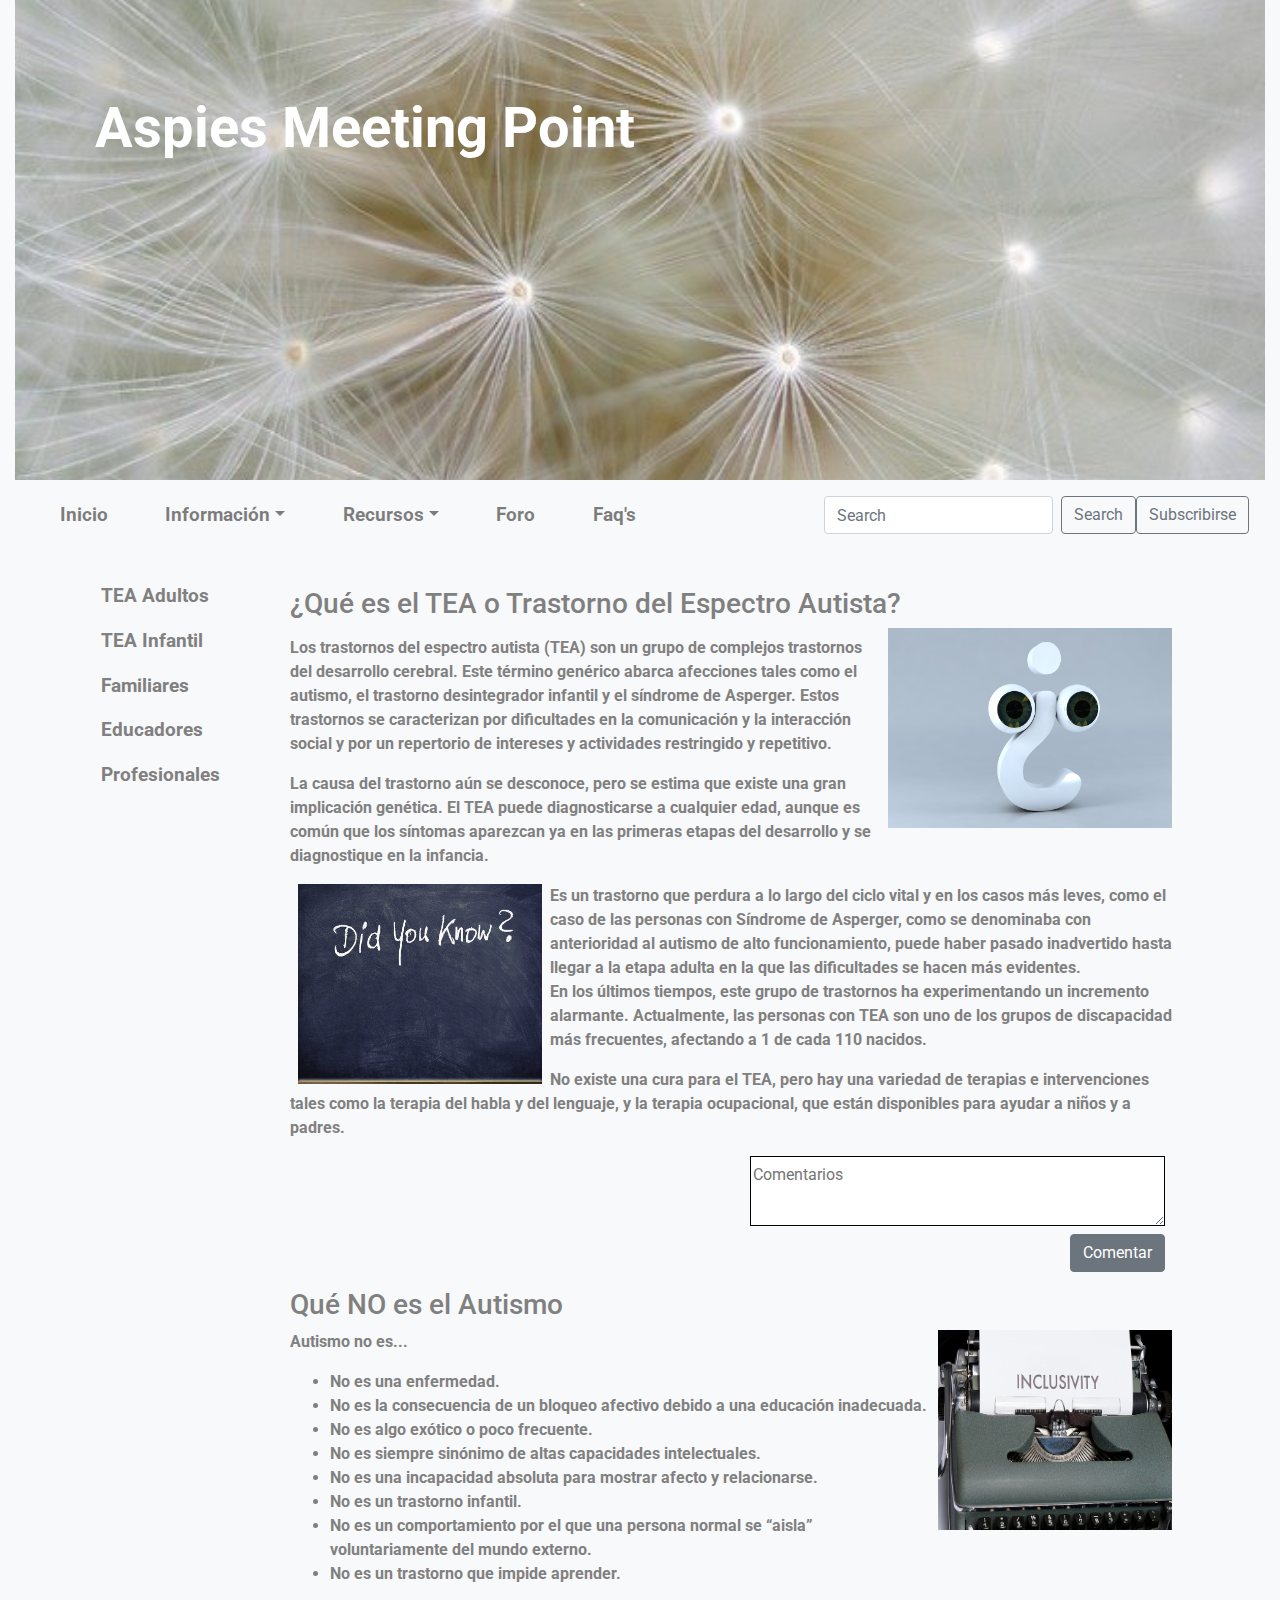
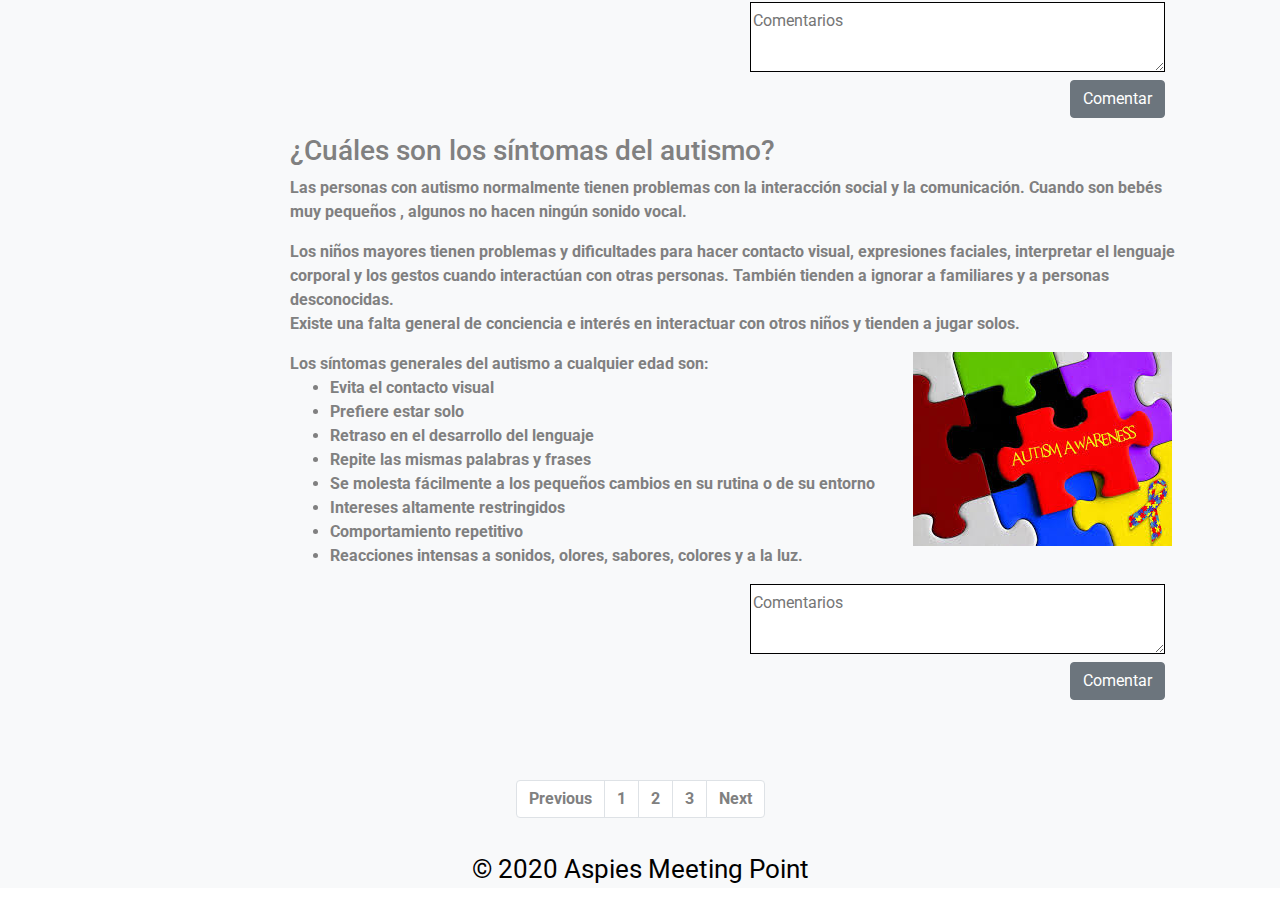
==== <index>.html @ dafabc12 "no message" ====
<!doctype html>
<html lang="en">

<head>
    <!-- Required meta tags -->
    <meta charset="utf-8">
    <meta name="author" content="Cristina Motoc">
    <meta http-equiv="Content-Type" content="text/html; charset=UTF-8">
    <meta name="description" content="Blog divulgativo (Trastorno de Espectro Autista)">
    <meta name="viewport" content="width=device-width, initial-scale=1, shrink-to-fit=no">

    <!-- Bootstrap CSS -->
    <link rel="stylesheet" href="https://stackpath.bootstrapcdn.com/bootstrap/4.5.2/css/bootstrap.min.css" integrity="sha384-JcKb8q3iqJ61gNV9KGb8thSsNjpSL0n8PARn9HuZOnIxN0hoP+VmmDGMN5t9UJ0Z" crossorigin="anonymous">
    <link href="https://fonts.googleapis.com/css2?family=Roboto&display=swap" rel="stylesheet">
    <link rel="stylesheet" href="style.css">
    <title>Aspies Meeting Point - Blog divulgativo Trastorno de Espectro Autista</title>
</head>

<body>
    <!--Container-->
    <section class="container-fluid bg-light">

        <!--Title & Header-->
        <header id="header" class="header-menu bg-white"></header>
        <section class="page-header img-responsive">
            <div class="row">
                <div class="col-xs-12  ">
                    <h1 id="titulo">Aspies Meeting Point</h1>
                </div>
            </div>
        </section>
        </header>

        <!--NAVBAR-->
        <nav class="navbar navbar-expand-lg navbar-light bg-light">
            <button class="navbar-toggler" type="button" data-toggle="collapse" data-target="#navbarSupportedContent" aria-controls="navbarSupportedContent" aria-expanded="false" aria-label="Toggle navigation">
                <span class="navbar-toggler-icon"></span>
            </button>
            <div class="collapse navbar-collapse" id="navbarSupportedContent">
                <ul class="navbar-nav mr-auto">
                    <li class="nav-item ">
                        <a class="nav-link" href="#">Inicio <span class="sr-only">(current)</span></a>
                    </li>
                    <li class="nav-item dropdown">
                        <a class="nav-link dropdown-toggle" href="#" id="navbarDropdown" role="button" data-toggle="dropdown" aria-haspopup="true" aria-expanded="false">Información</a>
                        <div class="dropdown-menu" aria-labelledby="navbarDropdown">
                            <a class="dropdown-item" href="#">Qué es TEA</a>
                            <a class="dropdown-item" href="#">Signos y Sintomas</a>
                            <a class="dropdown-item" href="#">Evluación y Diagnostico</a>
                            <a class="dropdown-item" href="#">Terapias y Tratamiento</a>
                        </div>
                    </li>
                    <li class="nav-item dropdown">
                        <a class="nav-link dropdown-toggle" href="#" id="navbarDropdown" role="button" data-toggle="dropdown" aria-haspopup="true" aria-expanded="false">Recursos</a>
                        <div class="dropdown-menu" aria-labelledby="navbarDropdown">
                            <a class="dropdown-item" href="#">Articulos</a>
                            <a class="dropdown-item" href="#">Materiales y Recursos de Apoyo</a>
                            <a class="dropdown-item" href="#">Tests Interactivos</a>
                            <a class="dropdown-item" href="#">Bibliografía</a>
                            <a class="dropdown-item" href="#">Enlaces otros sitios web</a>
                        </div>
                    </li>
                    <li class="nav-item">
                        <a class="nav-link " href="#">Foro</a>
                    </li>
                    <li class="nav-item">
                        <a class="nav-link " href="#">Faq's</a>
                    </li>
                </ul>
                <!--Button Search-->
                <form class="form-inline my-2 my-lg-0 d-flex flex-nowrap">
                    <input class="form-control mr-sm-2" type="search" placeholder="Search" aria-label="Search">
                    <button class="btn btn-outline-secondary my-2 my-sm-0" type="submit">Search</button>

                    <!--Modal Form Subscribe-->
                    <div class="text-center">
                        <a href="" class="btn btn-outline-secondary btn-rounded my-2" data-toggle="modal" data-target="#modalSubscriptionForm">Subscribirse </a>
                    </div>
                    <div class="modal fade" id="modalSubscriptionForm" tabindex="-1" role="dialog" aria-labelledby="modalSubscriptionForm" aria-hidden="true">
                        <div class="modal-dialog modal-sm" role="document">
                            <div class="modal-content">
                                <div class="modal-header text-center">
                                    <h4 class="modal-title w-100 ">Subscribe</h4>
                                    <button type="button" class="close" data-dismiss="modal" aria-label="Close">
                                        <span aria-hidden="true">&times;</span>
                                    </button>
                                </div>
                                <div class="modal-body mx-3">
                                    <div class="md-form mb-5">
                                        <input type="text" id="form2" class="form-control validate">
                                        <label data-error="wrong" data-success="right" for="form3">Nombre</label>
                                    </div>

                                    <div class="md-form mb-4">
                                        <input type="email" id="form3" class="form-control validate">
                                        <label data-error="wrong" data-success="right" for="form2">Dirección Email</label>
                                    </div>
                                </div>
                                <div class="modal-footer d-flex justify-content-center">
                                    <button class="btn btn-secondary ">Send</button>
                                </div>
                            </div>
                        </div>
                    </div>
                </form>
            </div>
        </nav>

        <!--Main Container-->
        <div class="container">

            <!--MENU LATERAL: Perfiles usuarios-->
            <aside id="menuLateral">
                <div class="row justify-content-center-sm">

                    <aside class="col-sm-12 col-md-2 ">
                        <nav class="flex-column">
                            <a href="#" class="nav-link">TEA Adultos </a>
                            <a href="#" class="nav-link">TEA Infantil</a>
                            <a href="#" class="nav-link">Familiares</a>
                            <a href="#" class="nav-link">Educadores</a>
                            <a href="#" class="nav-link">Profesionales</a>
                        </nav>
                    </aside>

                    <!--Articulos Divulgativos-->
                    <div class="col-md-10">

                        <!--Ejemplo articulos divulgativos. Articulo 1-->
                        <section id="main">
                            <div class="container">
                                <div class="content center tm-lg">
                                    <article id="uno">
                                        <h3 strong> ¿Qué es el TEA o Trastorno del Espectro Autista?</h3 strong>
                                        <img src="img/questionMark.jpg" class="rounded float-right" width="300" height="200">
                                        <p></p>
                                        Los trastornos del espectro autista (TEA) son un grupo de complejos trastornos del desarrollo cerebral. Este término genérico abarca afecciones tales como el autismo, el trastorno desintegrador infantil y el síndrome de Asperger. Estos trastornos se caracterizan
                                        por dificultades en la comunicación y la interacción social y por un repertorio de intereses y actividades restringido y repetitivo.
                                        <p></p>
                                        <p>La causa del trastorno aún se desconoce, pero se estima que existe una gran implicación genética. El TEA puede diagnosticarse a cualquier edad, aunque es común que los síntomas aparezcan ya en las primeras etapas
                                            del desarrollo y se diagnostique en la infancia.

                                        </p> <img src="img/DidYouKnow.jpg" class="rounded float-left" width="260" height="200">
                                        </p>Es un trastorno que perdura a lo largo del ciclo vital y en los casos más leves, como el caso de las personas con Síndrome de Asperger, como se denominaba con anterioridad al autismo de alto funcionamiento,
                                        puede haber pasado inadvertido hasta llegar a la etapa adulta en la que las dificultades se hacen más evidentes.

                                        <p>En los últimos tiempos, este grupo de trastornos ha experimentando un incremento alarmante. Actualmente, las personas con TEA son uno de los grupos de discapacidad más frecuentes, afectando a 1 de cada 110 nacidos.
                                        </p>No existe una cura para el TEA, pero hay una variedad de terapias e intervenciones tales como la terapia del habla y del lenguaje, y la terapia ocupacional, que están disponibles para ayudar a niños y a padres.
                                        <!--Comentarios-->
                                        <div class="row comentarios justify-content-end">
                                            <div class="col-6 ">
                                                <form action="" class="form_comentarios d-flex justify-content-end flex-wrap">
                                                    <textarea name="" id="" placeholder="Comentarios"></textarea>
                                                    <button class="btn btn-secondary " type="button">Comentar</button>
                                                </form>
                                            </div>
                                        </div>
                                    </article>
                                </div>

                                <!--Ejemplo articulos divulgativos. Articulo 2-->
                                <article id="dos">
                                    <h3>Qué NO es el Autismo</h3>
                                    <img src="img/included.jpg" class="rounded float-right" width="250" height="200">
                                    <p>Autismo no es...</p>
                                    <ul>
                                        <li>No es una enfermedad.</li>
                                        <li>No es la consecuencia de un bloqueo afectivo debido a una educación inadecuada.
                                        </li>
                                        <li>No es algo exótico o poco frecuente.</li>
                                        <li>No es siempre sinónimo de altas capacidades intelectuales.</li>
                                        <li>No es una incapacidad absoluta para mostrar afecto y relacionarse.</li>
                                        <li>No es un trastorno infantil.</li>
                                        <li>No es un comportamiento por el que una persona normal se “aisla” voluntariamente del mundo externo.</li>
                                        <li>No es un trastorno que impide aprender.</li>
                                    </ul>
                                    <!--Comentarios-->
                                    <div class="row comentarios justify-content-end">
                                        <div class="col-6 ">
                                            <form action="" class="form_comentarios d-flex justify-content-end flex-wrap">
                                                <textarea name="" id="" placeholder="Comentarios"></textarea>
                                                <button class="btn btn-secondary " type="button">Comentar</button>
                                            </form>
                                        </div>
                                    </div>
                                </article>

                                <!--Ejemplo articulos divulgativos. Articulo 3-->
                                <article id="tres">
                                    <h3> ¿Cuáles son los síntomas del autismo?</h3>
                                    <p> Las personas con autismo normalmente tienen problemas con la interacción social y la comunicación. Cuando son bebés muy pequeños , algunos no hacen ningún sonido vocal.
                                    </p>Los niños mayores tienen problemas y dificultades para hacer contacto visual, expresiones faciales, interpretar el lenguaje corporal y los gestos cuando interactúan con otras personas. También tienden a ignorar
                                    a familiares y a personas desconocidas.
                                    <p> Existe una falta general de conciencia e interés en interactuar con otros niños y tienden a jugar solos.
                                    </p>Los síntomas generales del autismo a cualquier edad son:
                                    <img src="img/aspie2.jpeg" class="rounded float-right" alt="max-width:100%">
                                    <ul>
                                        <li>Evita el contacto visual</li>
                                        <li>Prefiere estar solo</li>
                                        <li>Retraso en el desarrollo del lenguaje</li>
                                        <li>Repite las mismas palabras y frases</li>
                                        <li>Se molesta fácilmente a los pequeños cambios en su rutina o de su entorno
                                        </li>
                                        <li>Intereses altamente restringidos</li>
                                        <li>Comportamiento repetitivo</li>
                                        <li>Reacciones intensas a sonidos, olores, sabores, colores y a la luz.</li>
                                    </ul>
                                    <!--Comentarios-->
                                    <div class="row comentarios justify-content-end">
                                        <div class="col-6 ">
                                            <form action="" class="form_comentarios d-flex justify-content-end flex-wrap">
                                                <textarea name="" id="" placeholder="Comentarios"></textarea>
                                                <button class="btn btn-secondary " type="button">Comentar</button>
                                            </form>
                                        </div>
                                    </div>
                                </article>
                        </section>
                        </div>
                    </div>
                </div>
        </div>

        <!--Paginación-->
        <nav aria-label="Page navigation example">
            <ul class="pagination">
                <li class="page-item"><a class="page-link" href="#">Previous</a></li>
                <li class="page-item"><a class="page-link" href="#">1</a></li>
                <li class="page-item"><a class="page-link" href="#">2</a></li>
                <li class="page-item"><a class="page-link" href="#">3</a></li>
                <li class="page-item"><a class="page-link" href="#">Next</a></li>
            </ul>
        </nav>

        <!--Pie de pagina-->
        <footer>
            <small> &#169 2020 Aspies Meeting Point</small>
        </footer>
    </section>

    <!-- Optional JavaScript -->
    <!-- jQuery first, then Popper.js, then Bootstrap JS -->
    <script src="https://code.jquery.com/jquery-3.5.1.slim.min.js " integrity="sha384-DfXdz2htPH0lsSSs5nCTpuj/zy4C+OGpamoFVy38MVBnE+IbbVYUew+OrCXaRkfj " crossorigin="anonymous ">
    </script>
    <script src="https://cdn.jsdelivr.net/npm/popper.js@1.16.1/dist/umd/popper.min.js " integrity="sha384-9/reFTGAW83EW2RDu2S0VKaIzap3H66lZH81PoYlFhbGU+6BZp6G7niu735Sk7lN " crossorigin="anonymous ">
    </script>
    <script src="https://stackpath.bootstrapcdn.com/bootstrap/4.5.2/js/bootstrap.min.js " integrity="sha384-B4gt1jrGC7Jh4AgTPSdUtOBvfO8shuf57BaghqFfPlYxofvL8/KUEfYiJOMMV+rV " crossorigin="anonymous ">
    </script>
</body>

</html>
---- style.css ----
* {
    font-family: 'Roboto', sans-serif;
    box-sizing: border-box;
}

.page-header {
    background-image: url("img/dandelion.jpg");
    background-size: cover;
    background-position: center;
    display: flex;
    height: 30em;
}

#titulo {
    color: white;
    font-size: 3.5em;
    padding: 1.7em;
    text-align: center;
    align-self: center;
    font-weight: bolder;
}

.nav-link {
    color: grey;
    width: 100;
    font-size: 1.2em;
}

.navbar-nav>li {
    font-weight: bolder;
    padding-left: 1.3em;
    padding-right: 1.3em;
}

.btn {
    margin: 1rem, 0;
}

.modal fade {
    margin-top: 1rem;
}

#form2,
#form3 {
    height: auto;
    width: 100%;
}

#menuLateral {
    margin-top: 1.5rem;
    color: grey;
    font-weight: bolder;
}

.container {
    display: block;
}

.container .nav-link {
    color: grey;
}

.container .nav-link:hover {
    text-emphasis-color: black;
}

#main {
    padding-top: 0.8rem;
    padding-bottom: 4rem;
}

.comentarios {
    margin: 1rem 0;
}

.form_comentarios textarea {
    width: 100%;
    height: auto;
    font-family: 'Roboto', sans-serif;
    line-height: 2rem;
    border: 1px solid;
}

.form_comentarios .btn {
    font-family: 'Roboto', sans-serif;
    margin-top: 0.5rem;
}

img {
    padding-left: 0.5rem;
    padding-right: 0.5rem;
}

.pagination {
    display: flex;
    justify-content: center;
    align-items: center;
}

.page-link {
    color: grey;
    font-weight: bolder;
}

footer {
    display: flex;
    justify-content: space-around;
    color: black;
    font-size: 2rem;
    margin: 2rem 1rem;
}
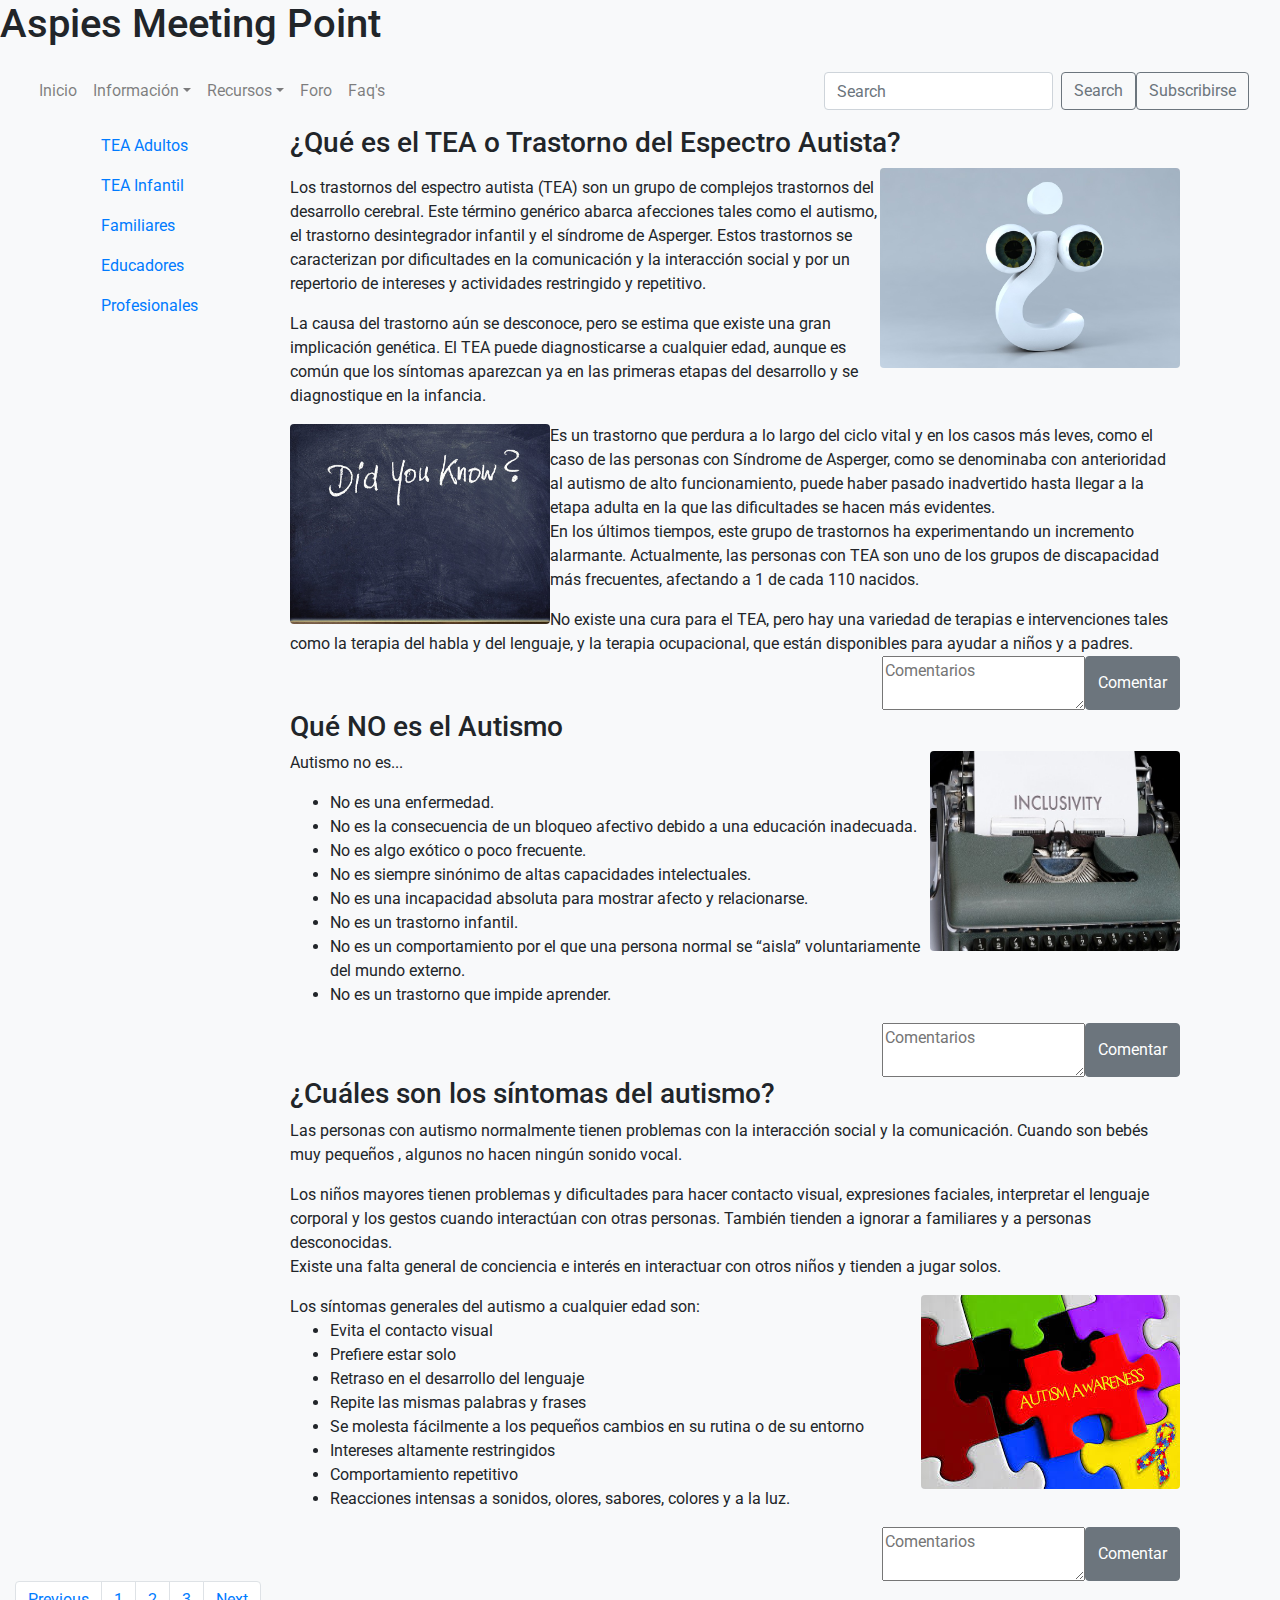
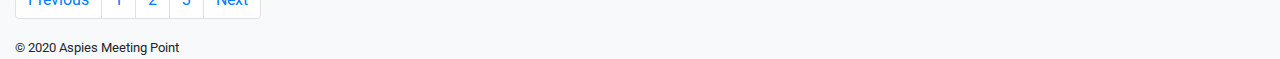
==== commit 59952767: "no message" ====
--- a/<index>.html
+++ b/<index>.html
@@ -12,7 +12,7 @@
     <!-- Bootstrap CSS -->
     <link rel="stylesheet" href="https://stackpath.bootstrapcdn.com/bootstrap/4.5.2/css/bootstrap.min.css" integrity="sha384-JcKb8q3iqJ61gNV9KGb8thSsNjpSL0n8PARn9HuZOnIxN0hoP+VmmDGMN5t9UJ0Z" crossorigin="anonymous">
     <link href="https://fonts.googleapis.com/css2?family=Roboto&display=swap" rel="stylesheet">
-    <link rel="stylesheet" href="style.css">
+    <link rel="stylesheet" href="/Users/mariacristinamotoc/Desktop/ITAcademy/Bootstrap_Project/CSS/style.css">
     <title>Aspies Meeting Point - Blog divulgativo Trastorno de Espectro Autista</title>
 </head>
 
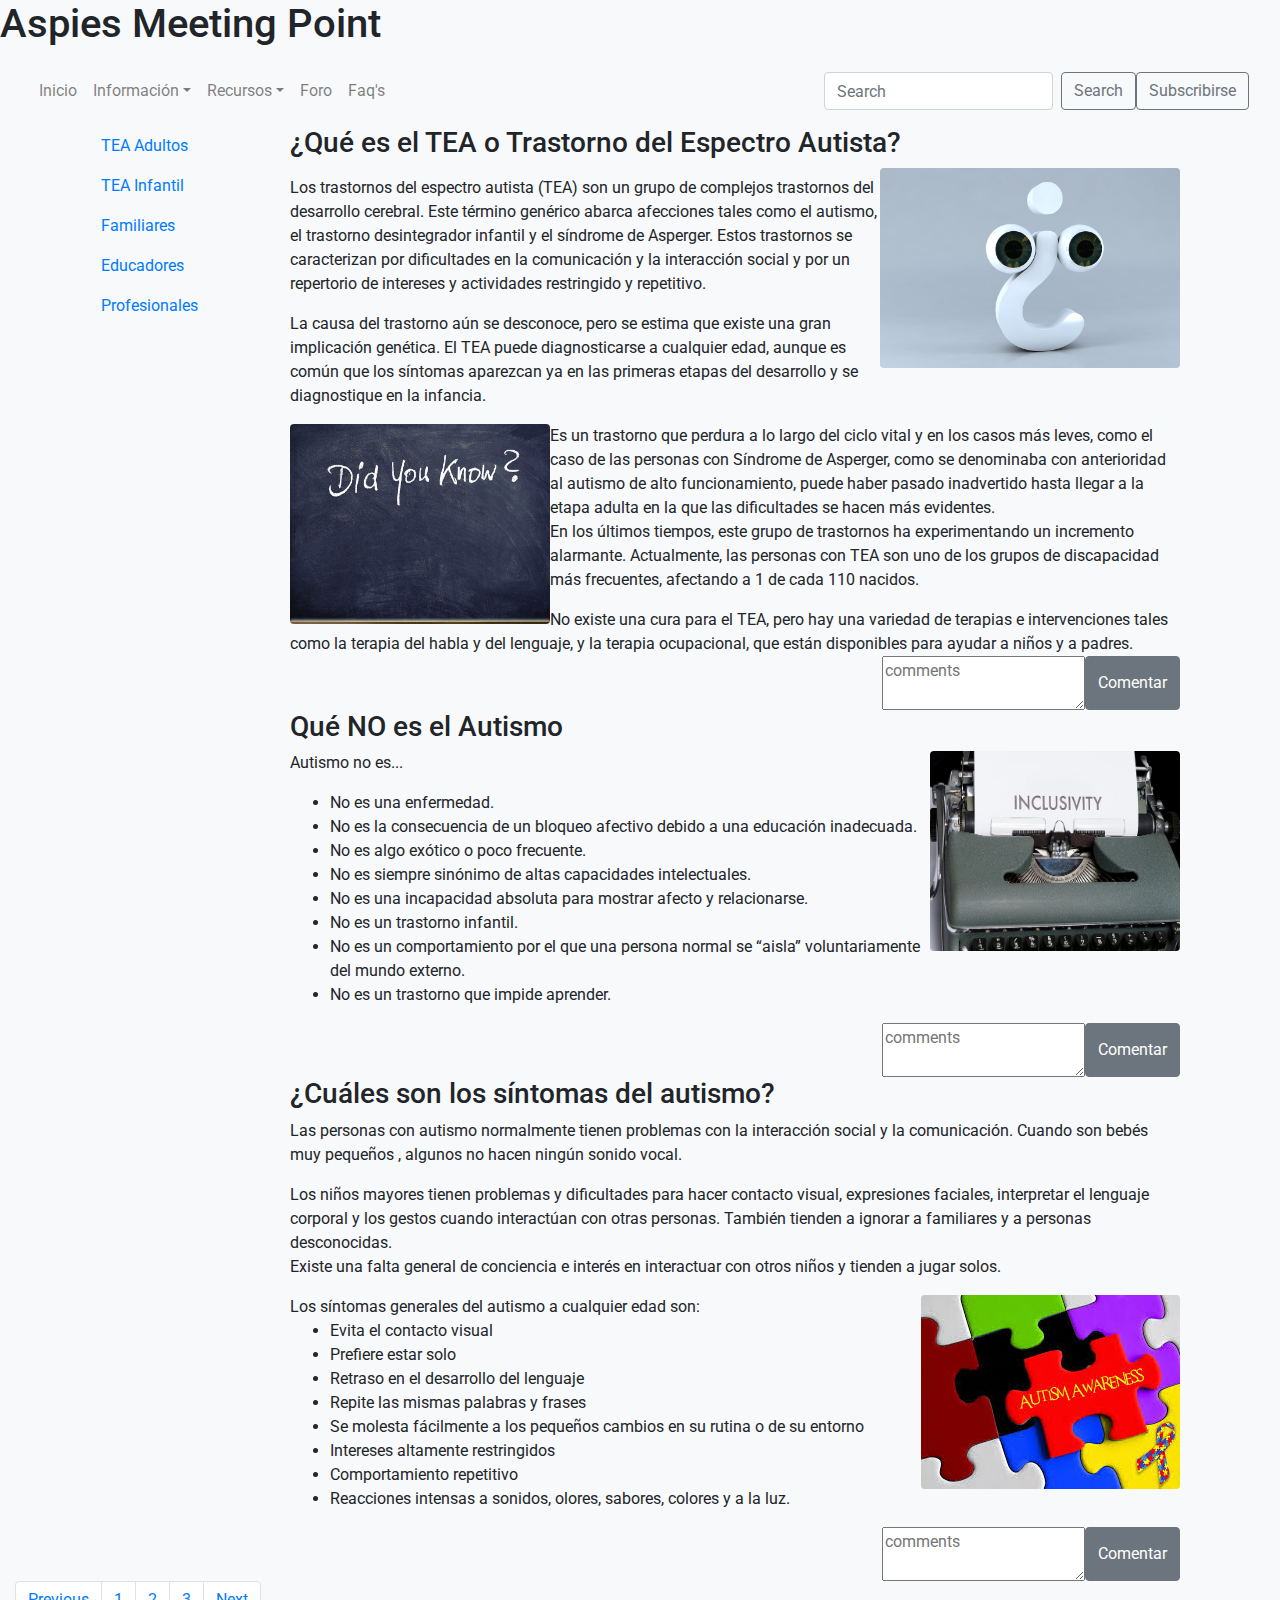
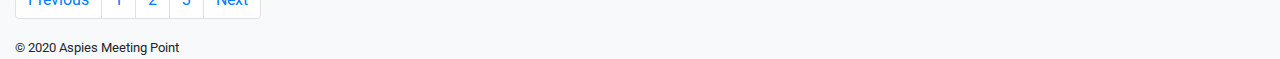
==== commit 4a39c633: "More language changes" ====
--- a/<index>.html
+++ b/<index>.html
@@ -25,7 +25,7 @@
         <section class="page-header img-responsive">
             <div class="row">
                 <div class="col-xs-12  ">
-                    <h1 id="titulo">Aspies Meeting Point</h1>
+                    <h1 id="title">Aspies Meeting Point</h1>
                 </div>
             </div>
         </section>
@@ -109,7 +109,7 @@
         <!--Main Container-->
         <div class="container">
 
-            <!--MENU LATERAL: Perfiles usuarios-->
+            <!--User Profile Sidebar -->
             <aside id="menuLateral">
                 <div class="row justify-content-center-sm">
 
@@ -123,10 +123,10 @@
                         </nav>
                     </aside>
 
-                    <!--Articulos Divulgativos-->
+                    <!--Informative Articles-->
                     <div class="col-md-10">
 
-                        <!--Ejemplo articulos divulgativos. Articulo 1-->
+                        <!--Example informative article. Article 1-->
                         <section id="main">
                             <div class="container">
                                 <div class="content center tm-lg">
@@ -146,11 +146,11 @@
 
                                         <p>En los últimos tiempos, este grupo de trastornos ha experimentando un incremento alarmante. Actualmente, las personas con TEA son uno de los grupos de discapacidad más frecuentes, afectando a 1 de cada 110 nacidos.
                                         </p>No existe una cura para el TEA, pero hay una variedad de terapias e intervenciones tales como la terapia del habla y del lenguaje, y la terapia ocupacional, que están disponibles para ayudar a niños y a padres.
-                                        <!--Comentarios-->
-                                        <div class="row comentarios justify-content-end">
+                                        <!--Comments-->
+                                        <div class="row comments justify-content-end">
                                             <div class="col-6 ">
-                                                <form action="" class="form_comentarios d-flex justify-content-end flex-wrap">
-                                                    <textarea name="" id="" placeholder="Comentarios"></textarea>
+                                                <form action="" class="form_comments d-flex justify-content-end flex-wrap">
+                                                    <textarea name="" id="" placeholder="comments"></textarea>
                                                     <button class="btn btn-secondary " type="button">Comentar</button>
                                                 </form>
                                             </div>
@@ -158,7 +158,7 @@
                                     </article>
                                 </div>
 
-                                <!--Ejemplo articulos divulgativos. Articulo 2-->
+                                <!--Example informative article. Article 2-->
                                 <article id="dos">
                                     <h3>Qué NO es el Autismo</h3>
                                     <img src="img/included.jpg" class="rounded float-right" width="250" height="200">
@@ -174,18 +174,18 @@
                                         <li>No es un comportamiento por el que una persona normal se “aisla” voluntariamente del mundo externo.</li>
                                         <li>No es un trastorno que impide aprender.</li>
                                     </ul>
-                                    <!--Comentarios-->
-                                    <div class="row comentarios justify-content-end">
+                                    <!--Comments-->
+                                    <div class="row comments justify-content-end">
                                         <div class="col-6 ">
-                                            <form action="" class="form_comentarios d-flex justify-content-end flex-wrap">
-                                                <textarea name="" id="" placeholder="Comentarios"></textarea>
+                                            <form action="" class="form_comments d-flex justify-content-end flex-wrap">
+                                                <textarea name="" id="" placeholder="comments"></textarea>
                                                 <button class="btn btn-secondary " type="button">Comentar</button>
                                             </form>
                                         </div>
                                     </div>
                                 </article>
 
-                                <!--Ejemplo articulos divulgativos. Articulo 3-->
+                                <!--Example informative article. Article 1-->
                                 <article id="tres">
                                     <h3> ¿Cuáles son los síntomas del autismo?</h3>
                                     <p> Las personas con autismo normalmente tienen problemas con la interacción social y la comunicación. Cuando son bebés muy pequeños , algunos no hacen ningún sonido vocal.
@@ -205,11 +205,11 @@
                                         <li>Comportamiento repetitivo</li>
                                         <li>Reacciones intensas a sonidos, olores, sabores, colores y a la luz.</li>
                                     </ul>
-                                    <!--Comentarios-->
-                                    <div class="row comentarios justify-content-end">
+                                    <!--Comments-->
+                                    <div class="row comments justify-content-end">
                                         <div class="col-6 ">
-                                            <form action="" class="form_comentarios d-flex justify-content-end flex-wrap">
-                                                <textarea name="" id="" placeholder="Comentarios"></textarea>
+                                            <form action="" class="form_comments d-flex justify-content-end flex-wrap">
+                                                <textarea name="" id="" placeholder="comments"></textarea>
                                                 <button class="btn btn-secondary " type="button">Comentar</button>
                                             </form>
                                         </div>
@@ -221,7 +221,7 @@
                 </div>
         </div>
 
-        <!--Paginación-->
+        <!--Pagination-->
         <nav aria-label="Page navigation example">
             <ul class="pagination">
                 <li class="page-item"><a class="page-link" href="#">Previous</a></li>
@@ -232,7 +232,7 @@
             </ul>
         </nav>
 
-        <!--Pie de pagina-->
+        <!--Footer-->
         <footer>
             <small> &#169 2020 Aspies Meeting Point</small>
         </footer>
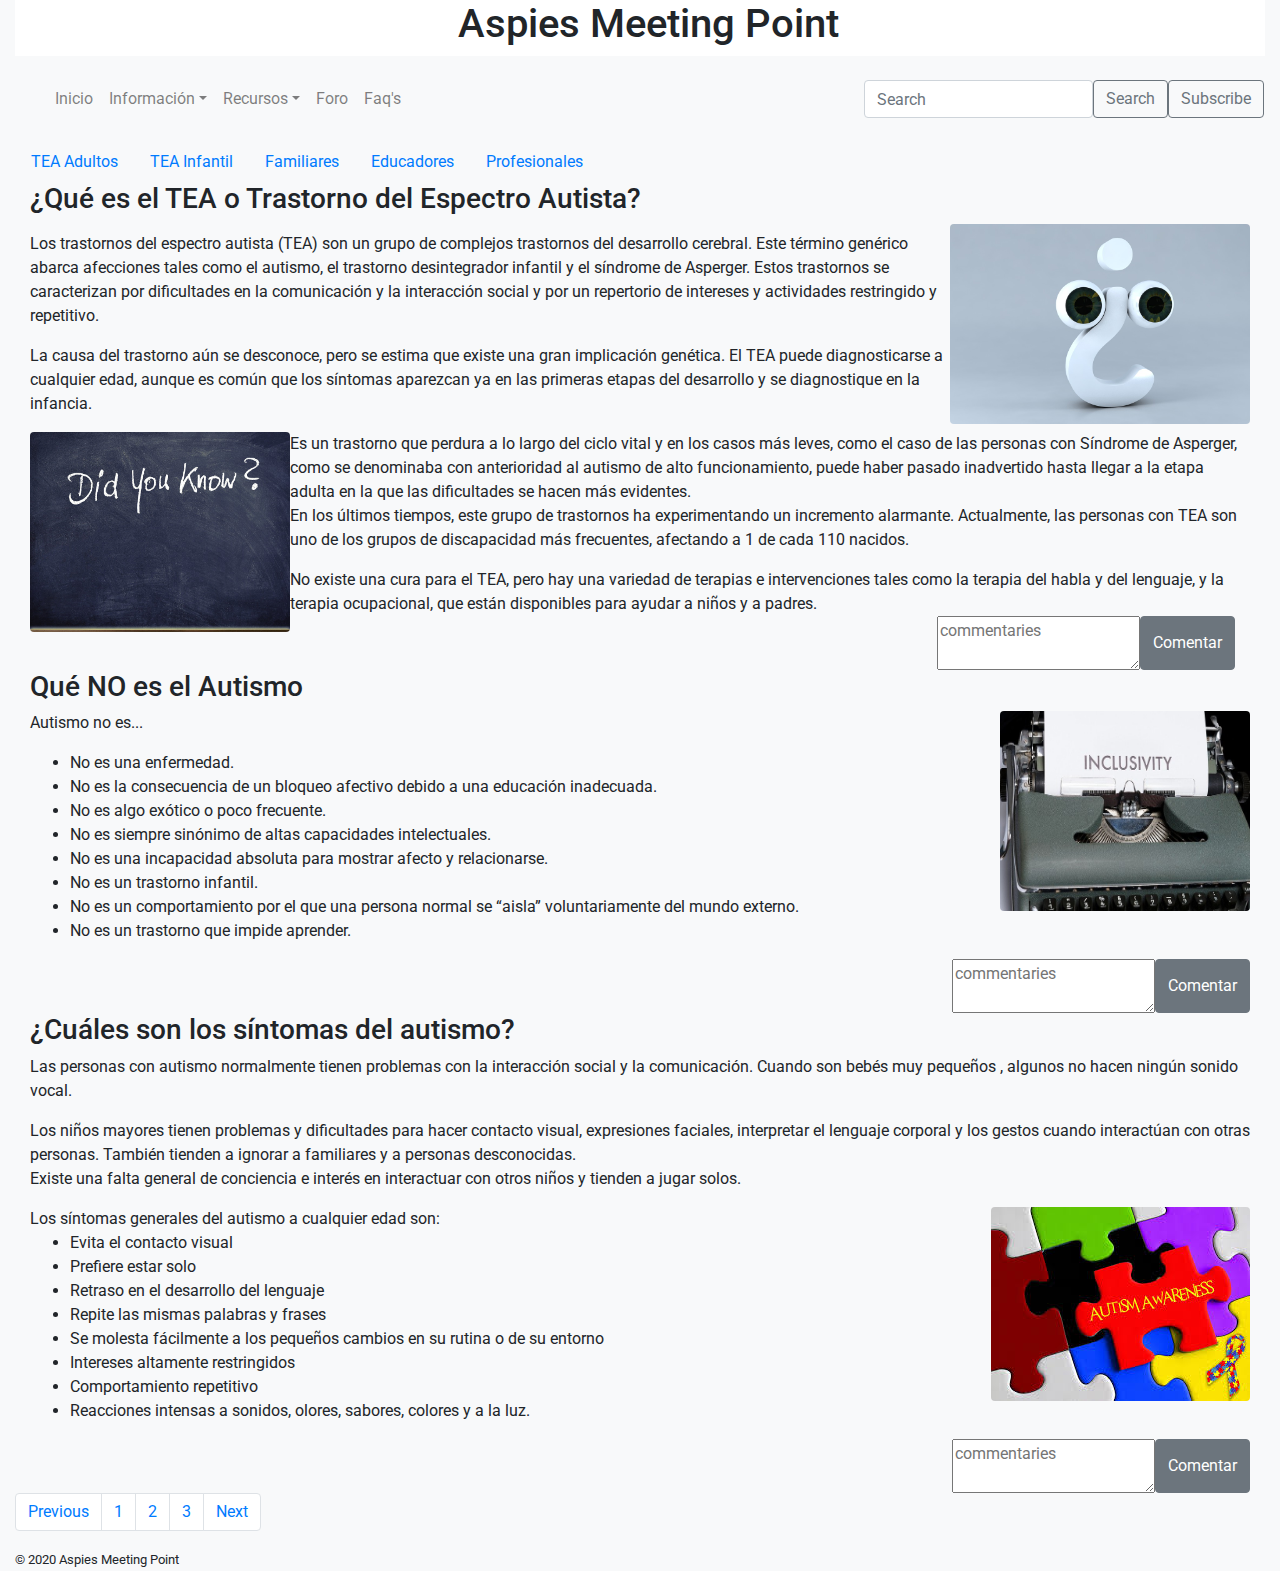
==== commit 6eae7bbc: "Cambios!" ====
--- a/<index>.html
+++ b/<index>.html
@@ -17,73 +17,80 @@
 </head>
 
 <body>
-    <!--Container-->
+    <!--Main Container-->
     <section class="container-fluid bg-light">
 
         <!--Title & Header-->
-        <header id="header" class="header-menu bg-white"></header>
-        <section class="page-header img-responsive">
-            <div class="row">
-                <div class="col-xs-12  ">
+        <header id="header" class="header-menu bg-white">
+            <section class="page-header img-responsive w-100">
+
+                <div class="justify-content-center d-flex center-lg ml-lg-3">
                     <h1 id="title">Aspies Meeting Point</h1>
                 </div>
+
+            </section>
+        </header>
+
+        <!--NAVBAR-->
+        <div class="navbar row d-flex flex-nowrap ml-auto ">
+            <div class="col-8-sm col-9-md">
+                <!--Burger Menu-->
+                <nav class="navbar navbar-center navbar-expand-lg navbar-light bg-light ">
+                    <button class="navbar-toggler" type="button" data-toggle="collapse" data-target="#navbarSupportedContent" aria-controls="navbarSupportedContent" aria-expanded="false" aria-label="Toggle navigation">
+                         <span class="navbar-toggler-icon"></span>
+                        </button>
+                    <div class="collapse navbar-collapse" id="navbarSupportedContent">
+                        <ul class="navbar-nav mr-auto">
+                            <li class="nav-item ">
+                                <a class="nav-link" href="#">Inicio <span class="sr-only">(current)</span></a>
+                            </li>
+                            <li class="nav-item dropdown">
+                                <a class="nav-link dropdown-toggle" href="#" id="navbarDropdown" role="button" data-toggle="dropdown" aria-haspopup="true" aria-expanded="false">Información</a>
+                                <div class="dropdown-menu" aria-labelledby="navbarDropdown">
+                                    <a class="dropdown-item" href="#">Qué es TEA</a>
+                                    <a class="dropdown-item" href="#">Signos y Sintomas</a>
+                                    <a class="dropdown-item" href="#">Evluación y Diagnostico</a>
+                                    <a class="dropdown-item" href="#">Terapias y Tratamiento</a>
+                                </div>
+                            </li>
+                            <li class="nav-item dropdown">
+                                <a class="nav-link dropdown-toggle" href="#" id="navbarDropdown" role="button" data-toggle="dropdown" aria-haspopup="true" aria-expanded="false">Recursos</a>
+                                <div class="dropdown-menu" aria-labelledby="navbarDropdown">
+                                    <a class="dropdown-item" href="#">Articulos</a>
+                                    <a class="dropdown-item" href="#">Materiales y Recursos de Apoyo</a>
+                                    <a class="dropdown-item" href="#">Tests Interactivos</a>
+                                    <a class="dropdown-item" href="#">Bibliografía</a>
+                                    <a class="dropdown-item" href="#">Enlaces otros sitios web</a>
+                                </div>
+                            </li>
+                            <li class="nav-item">
+                                <a class="nav-link " href="#">Foro</a>
+                            </li>
+                            <li class="nav-item">
+                                <a class="nav-link " href="#">Faq's</a>
+                            </li>
+                        </ul>
+                    </div>
+                </nav>
             </div>
-        </section>
-        </header>
-
-        <!--NAVBAR-->
-        <nav class="navbar navbar-expand-lg navbar-light bg-light">
-            <button class="navbar-toggler" type="button" data-toggle="collapse" data-target="#navbarSupportedContent" aria-controls="navbarSupportedContent" aria-expanded="false" aria-label="Toggle navigation">
-                <span class="navbar-toggler-icon"></span>
-            </button>
-            <div class="collapse navbar-collapse" id="navbarSupportedContent">
-                <ul class="navbar-nav mr-auto">
-                    <li class="nav-item ">
-                        <a class="nav-link" href="#">Inicio <span class="sr-only">(current)</span></a>
-                    </li>
-                    <li class="nav-item dropdown">
-                        <a class="nav-link dropdown-toggle" href="#" id="navbarDropdown" role="button" data-toggle="dropdown" aria-haspopup="true" aria-expanded="false">Información</a>
-                        <div class="dropdown-menu" aria-labelledby="navbarDropdown">
-                            <a class="dropdown-item" href="#">Qué es TEA</a>
-                            <a class="dropdown-item" href="#">Signos y Sintomas</a>
-                            <a class="dropdown-item" href="#">Evluación y Diagnostico</a>
-                            <a class="dropdown-item" href="#">Terapias y Tratamiento</a>
-                        </div>
-                    </li>
-                    <li class="nav-item dropdown">
-                        <a class="nav-link dropdown-toggle" href="#" id="navbarDropdown" role="button" data-toggle="dropdown" aria-haspopup="true" aria-expanded="false">Recursos</a>
-                        <div class="dropdown-menu" aria-labelledby="navbarDropdown">
-                            <a class="dropdown-item" href="#">Articulos</a>
-                            <a class="dropdown-item" href="#">Materiales y Recursos de Apoyo</a>
-                            <a class="dropdown-item" href="#">Tests Interactivos</a>
-                            <a class="dropdown-item" href="#">Bibliografía</a>
-                            <a class="dropdown-item" href="#">Enlaces otros sitios web</a>
-                        </div>
-                    </li>
-                    <li class="nav-item">
-                        <a class="nav-link " href="#">Foro</a>
-                    </li>
-                    <li class="nav-item">
-                        <a class="nav-link " href="#">Faq's</a>
-                    </li>
-                </ul>
-                <!--Button Search-->
-                <form class="form-inline my-2 my-lg-0 d-flex flex-nowrap">
-                    <input class="form-control mr-sm-2" type="search" placeholder="Search" aria-label="Search">
+
+            <!--Button Search-->
+            <div class="col-4-sm col-3-md d-flex justify-content-end">
+                <form class="form-inline ml-0 my-lg-2 d-flex flex-nowrap">
+                    <input class="form-control" type="search" placeholder="Search" aria-label="Search">
                     <button class="btn btn-outline-secondary my-2 my-sm-0" type="submit">Search</button>
 
                     <!--Modal Form Subscribe-->
                     <div class="text-center">
-                        <a href="" class="btn btn-outline-secondary btn-rounded my-2" data-toggle="modal" data-target="#modalSubscriptionForm">Subscribirse </a>
+                        <a href="" class="btn btn-outline-secondary btn-rounded my-2" data-toggle="modal" data-target="#modalSubscriptionForm">Subscribe </a>
                     </div>
                     <div class="modal fade" id="modalSubscriptionForm" tabindex="-1" role="dialog" aria-labelledby="modalSubscriptionForm" aria-hidden="true">
                         <div class="modal-dialog modal-sm" role="document">
                             <div class="modal-content">
                                 <div class="modal-header text-center">
-                                    <h4 class="modal-title w-100 ">Subscribe</h4>
+                                    <h4 class="modal-title w-75 ">Subscribe</h4>
                                     <button type="button" class="close" data-dismiss="modal" aria-label="Close">
-                                        <span aria-hidden="true">&times;</span>
-                                    </button>
+                                        <span aria-hidden="true">&times;</span></button>
                                 </div>
                                 <div class="modal-body mx-3">
                                     <div class="md-form mb-5">
@@ -104,121 +111,114 @@
                     </div>
                 </form>
             </div>
-        </nav>
-
-        <!--Main Container-->
-        <div class="container">
-
-            <!--User Profile Sidebar -->
+        </div>
+
+        <!--Container-->
+        <div class="container-fluid bg-light">
+
+            <!--User Profile Sidebar-->
             <aside id="menuLateral">
-                <div class="row justify-content-center-sm">
-
-                    <aside class="col-sm-12 col-md-2 ">
-                        <nav class="flex-column">
-                            <a href="#" class="nav-link">TEA Adultos </a>
-                            <a href="#" class="nav-link">TEA Infantil</a>
-                            <a href="#" class="nav-link">Familiares</a>
-                            <a href="#" class="nav-link">Educadores</a>
-                            <a href="#" class="nav-link">Profesionales</a>
-                        </nav>
-                    </aside>
-
-                    <!--Informative Articles-->
-                    <div class="col-md-10">
-
-                        <!--Example informative article. Article 1-->
-                        <section id="main">
-                            <div class="container">
-                                <div class="content center tm-lg">
-                                    <article id="uno">
-                                        <h3 strong> ¿Qué es el TEA o Trastorno del Espectro Autista?</h3 strong>
-                                        <img src="img/questionMark.jpg" class="rounded float-right" width="300" height="200">
-                                        <p></p>
-                                        Los trastornos del espectro autista (TEA) son un grupo de complejos trastornos del desarrollo cerebral. Este término genérico abarca afecciones tales como el autismo, el trastorno desintegrador infantil y el síndrome de Asperger. Estos trastornos se caracterizan
-                                        por dificultades en la comunicación y la interacción social y por un repertorio de intereses y actividades restringido y repetitivo.
-                                        <p></p>
-                                        <p>La causa del trastorno aún se desconoce, pero se estima que existe una gran implicación genética. El TEA puede diagnosticarse a cualquier edad, aunque es común que los síntomas aparezcan ya en las primeras etapas
-                                            del desarrollo y se diagnostique en la infancia.
-
-                                        </p> <img src="img/DidYouKnow.jpg" class="rounded float-left" width="260" height="200">
-                                        </p>Es un trastorno que perdura a lo largo del ciclo vital y en los casos más leves, como el caso de las personas con Síndrome de Asperger, como se denominaba con anterioridad al autismo de alto funcionamiento,
-                                        puede haber pasado inadvertido hasta llegar a la etapa adulta en la que las dificultades se hacen más evidentes.
-
-                                        <p>En los últimos tiempos, este grupo de trastornos ha experimentando un incremento alarmante. Actualmente, las personas con TEA son uno de los grupos de discapacidad más frecuentes, afectando a 1 de cada 110 nacidos.
-                                        </p>No existe una cura para el TEA, pero hay una variedad de terapias e intervenciones tales como la terapia del habla y del lenguaje, y la terapia ocupacional, que están disponibles para ayudar a niños y a padres.
-                                        <!--Comments-->
-                                        <div class="row comments justify-content-end">
-                                            <div class="col-6 ">
-                                                <form action="" class="form_comments d-flex justify-content-end flex-wrap">
-                                                    <textarea name="" id="" placeholder="comments"></textarea>
-                                                    <button class="btn btn-secondary " type="button">Comentar</button>
-                                                </form>
-                                            </div>
-                                        </div>
-                                    </article>
-                                </div>
-
-                                <!--Example informative article. Article 2-->
-                                <article id="dos">
-                                    <h3>Qué NO es el Autismo</h3>
-                                    <img src="img/included.jpg" class="rounded float-right" width="250" height="200">
-                                    <p>Autismo no es...</p>
-                                    <ul>
-                                        <li>No es una enfermedad.</li>
-                                        <li>No es la consecuencia de un bloqueo afectivo debido a una educación inadecuada.
-                                        </li>
-                                        <li>No es algo exótico o poco frecuente.</li>
-                                        <li>No es siempre sinónimo de altas capacidades intelectuales.</li>
-                                        <li>No es una incapacidad absoluta para mostrar afecto y relacionarse.</li>
-                                        <li>No es un trastorno infantil.</li>
-                                        <li>No es un comportamiento por el que una persona normal se “aisla” voluntariamente del mundo externo.</li>
-                                        <li>No es un trastorno que impide aprender.</li>
-                                    </ul>
-                                    <!--Comments-->
-                                    <div class="row comments justify-content-end">
-                                        <div class="col-6 ">
-                                            <form action="" class="form_comments d-flex justify-content-end flex-wrap">
-                                                <textarea name="" id="" placeholder="comments"></textarea>
-                                                <button class="btn btn-secondary " type="button">Comentar</button>
-                                            </form>
-                                        </div>
-                                    </div>
-                                </article>
-
-                                <!--Example informative article. Article 1-->
-                                <article id="tres">
-                                    <h3> ¿Cuáles son los síntomas del autismo?</h3>
-                                    <p> Las personas con autismo normalmente tienen problemas con la interacción social y la comunicación. Cuando son bebés muy pequeños , algunos no hacen ningún sonido vocal.
-                                    </p>Los niños mayores tienen problemas y dificultades para hacer contacto visual, expresiones faciales, interpretar el lenguaje corporal y los gestos cuando interactúan con otras personas. También tienden a ignorar
-                                    a familiares y a personas desconocidas.
-                                    <p> Existe una falta general de conciencia e interés en interactuar con otros niños y tienden a jugar solos.
-                                    </p>Los síntomas generales del autismo a cualquier edad son:
-                                    <img src="img/aspie2.jpeg" class="rounded float-right" alt="max-width:100%">
-                                    <ul>
-                                        <li>Evita el contacto visual</li>
-                                        <li>Prefiere estar solo</li>
-                                        <li>Retraso en el desarrollo del lenguaje</li>
-                                        <li>Repite las mismas palabras y frases</li>
-                                        <li>Se molesta fácilmente a los pequeños cambios en su rutina o de su entorno
-                                        </li>
-                                        <li>Intereses altamente restringidos</li>
-                                        <li>Comportamiento repetitivo</li>
-                                        <li>Reacciones intensas a sonidos, olores, sabores, colores y a la luz.</li>
-                                    </ul>
-                                    <!--Comments-->
-                                    <div class="row comments justify-content-end">
-                                        <div class="col-6 ">
-                                            <form action="" class="form_comments d-flex justify-content-end flex-wrap">
-                                                <textarea name="" id="" placeholder="comments"></textarea>
-                                                <button class="btn btn-secondary " type="button">Comentar</button>
-                                            </form>
-                                        </div>
-                                    </div>
-                                </article>
-                        </section>
-                        </div>
-                    </div>
+                <div class=" d-flex justify-content-center-xs">
+                    <nav class="flex direction: row ">
+                        <a href="#" class="nav-link">TEA Adultos </a>
+                        <a href="#" class="nav-link">TEA Infantil</a>
+                        <a href="#" class="nav-link">Familiares</a>
+                        <a href="#" class="nav-link">Educadores</a>
+                        <a href="#" class="nav-link">Profesionales</a>
+                    </nav>
+            </aside>
+
+            <!--Informative Articles-->
+            <!--Example informative article. Article 1-->
+            <section id="main">
+                <div class="justify-content center-lg">
+                    <article id="uno">
+                        <h3 strong> ¿Qué es el TEA o Trastorno del Espectro Autista?</h3 strong>
+                        <img src="img/questionMark.jpg" class="rounded float-right" width="300" height="200">
+                        <p></p>
+                        Los trastornos del espectro autista (TEA) son un grupo de complejos trastornos del desarrollo cerebral. Este término genérico abarca afecciones tales como el autismo, el trastorno desintegrador infantil y el síndrome de Asperger. Estos trastornos se caracterizan
+                        por dificultades en la comunicación y la interacción social y por un repertorio de intereses y actividades restringido y repetitivo.
+                        <p></p>
+                        <p>La causa del trastorno aún se desconoce, pero se estima que existe una gran implicación genética. El TEA puede diagnosticarse a cualquier edad, aunque es común que los síntomas aparezcan ya en las primeras etapas del desarrollo
+                            y se diagnostique en la infancia.
+
+                        </p> <img src="img/DidYouKnow.jpg" class="rounded float-left" width="260" height="200">
+                        </p>Es un trastorno que perdura a lo largo del ciclo vital y en los casos más leves, como el caso de las personas con Síndrome de Asperger, como se denominaba con anterioridad al autismo de alto funcionamiento, puede haber pasado
+                        inadvertido hasta llegar a la etapa adulta en la que las dificultades se hacen más evidentes.
+
+                        <p>En los últimos tiempos, este grupo de trastornos ha experimentando un incremento alarmante. Actualmente, las personas con TEA son uno de los grupos de discapacidad más frecuentes, afectando a 1 de cada 110 nacidos.
+                        </p>No existe una cura para el TEA, pero hay una variedad de terapias e intervenciones tales como la terapia del habla y del lenguaje, y la terapia ocupacional, que están disponibles para ayudar a niños y a padres.
+                        <!--Comments-->
+                        <div class="row comments justify-content-end ">
+                            <div class="col-6 ">
+                                <form action="" class="form_comments d-flex justify-content-end flex-wrap">
+                                    <textarea name="" id="" placeholder="commentaries"></textarea>
+                                    <button class="btn btn-secondary " type="button">Comentar</button>
+                                </form>
+                            </div>
+                        </div>
+                    </article>
                 </div>
+
+                <!--Example informative article. Article 2-->
+                <article id="dos">
+                    <h3>Qué NO es el Autismo</h3>
+                    <img src="img/included.jpg" class="rounded float-right" width="250" height="200">
+                    <p>Autismo no es...</p>
+                    <ul>
+                        <li>No es una enfermedad.</li>
+                        <li>No es la consecuencia de un bloqueo afectivo debido a una educación inadecuada.
+                        </li>
+                        <li>No es algo exótico o poco frecuente.</li>
+                        <li>No es siempre sinónimo de altas capacidades intelectuales.</li>
+                        <li>No es una incapacidad absoluta para mostrar afecto y relacionarse.</li>
+                        <li>No es un trastorno infantil.</li>
+                        <li>No es un comportamiento por el que una persona normal se “aisla” voluntariamente del mundo externo.</li>
+                        <li>No es un trastorno que impide aprender.</li>
+                    </ul>
+                    <!--Comments-->
+                    <div class="row comments justify-content-end">
+                        <div class="col-6 ">
+                            <form action="" class="form_comments d-flex justify-content-end flex-wrap">
+                                <textarea name="" id="" placeholder="commentaries"></textarea>
+                                <button class="btn btn-secondary " type="button">Comentar</button>
+                            </form>
+                        </div>
+                    </div>
+                </article>
+
+                <!--Example informative article. Article 1-->
+                <article id="tres">
+                    <h3> ¿Cuáles son los síntomas del autismo?</h3>
+                    <p> Las personas con autismo normalmente tienen problemas con la interacción social y la comunicación. Cuando son bebés muy pequeños , algunos no hacen ningún sonido vocal.
+                    </p>Los niños mayores tienen problemas y dificultades para hacer contacto visual, expresiones faciales, interpretar el lenguaje corporal y los gestos cuando interactúan con otras personas. También tienden a ignorar a familiares y a
+                    personas desconocidas.
+                    <p> Existe una falta general de conciencia e interés en interactuar con otros niños y tienden a jugar solos.
+                    </p>Los síntomas generales del autismo a cualquier edad son:
+                    <img src="img/aspie2.jpeg" class="rounded float-right" alt="max-width:100%">
+                    <ul>
+                        <li>Evita el contacto visual</li>
+                        <li>Prefiere estar solo</li>
+                        <li>Retraso en el desarrollo del lenguaje</li>
+                        <li>Repite las mismas palabras y frases</li>
+                        <li>Se molesta fácilmente a los pequeños cambios en su rutina o de su entorno
+                        </li>
+                        <li>Intereses altamente restringidos</li>
+                        <li>Comportamiento repetitivo</li>
+                        <li>Reacciones intensas a sonidos, olores, sabores, colores y a la luz.</li>
+                    </ul>
+                    <!--Comments-->
+                    <div class="row comments justify-content-end">
+                        <div class="col-6 ">
+                            <form action="" class="form_comments d-flex justify-content-end flex-wrap">
+                                <textarea name="" id="" placeholder="commentaries"></textarea>
+                                <button class="btn btn-secondary " type="button">Comentar</button>
+                            </form>
+                        </div>
+                    </div>
+                </article>
+            </section>
+            </div>
         </div>
 
         <!--Pagination-->
